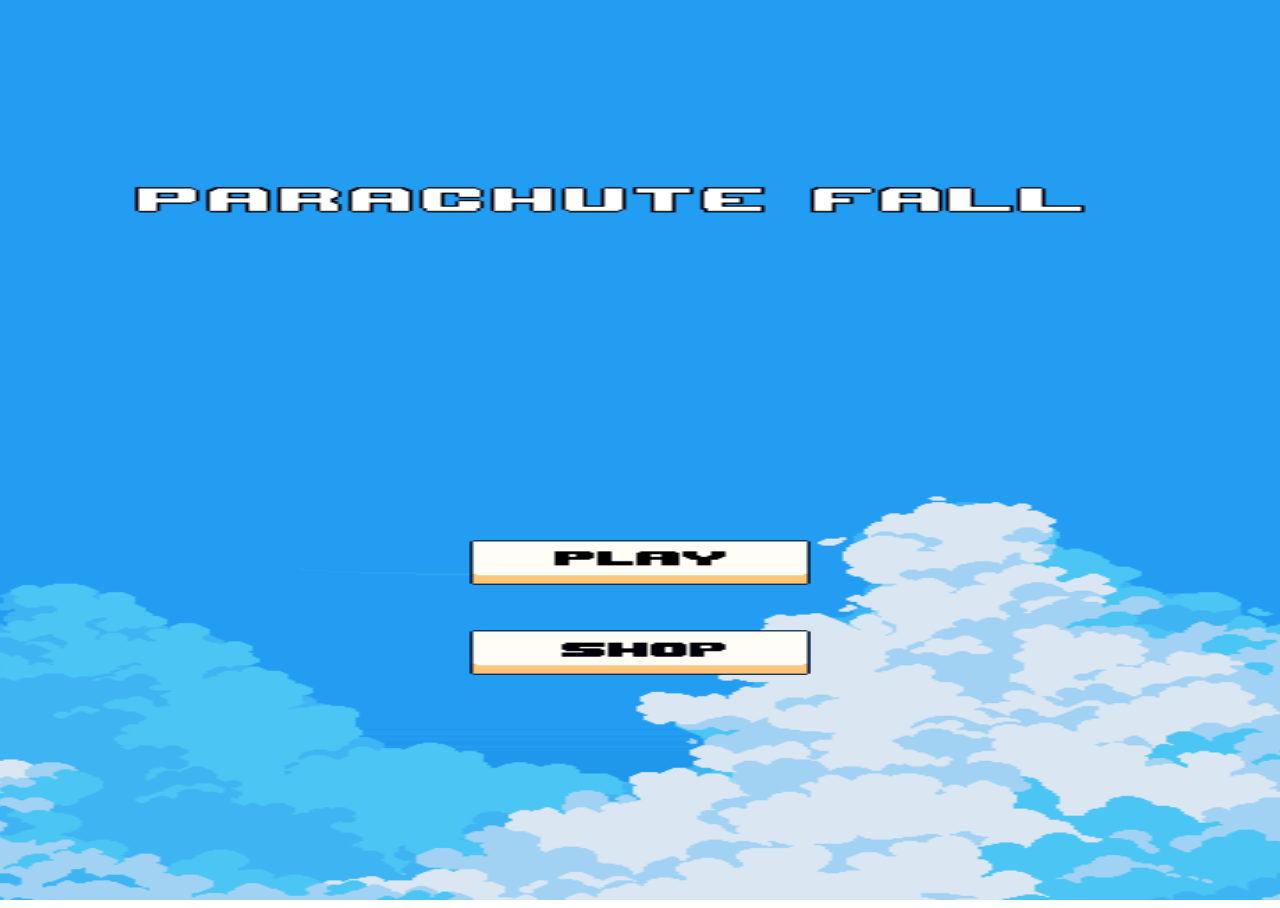
==== game/index.html @ 855a394d "Add files via upload" ====
<!DOCTYPE html>
<html lang="en">

<style type="text/css">
  h1 {
	  font-family: Arial, Helvetica, sans-serif;
	  color: #F00;
	  font-size: x-large;
  }
  p {
	  font-family: Arial, Helvetica, sans-serif;
	  color: #000;
	  font-size: small;
  }
  body {
	  background-color: #FFF;
      text-align: center;
      margin: 0;
      padding: 0;
  }
  #bloctxt {
	  border-left-width: 5px;
	  border-left-style: solid;
	  border-left-color: #F00;
	  padding-left: 10px;
	  position: absolute;
	  left: 50%%;
	  width: 600px;
	  margin-left: -260px
  }
</style>
<head>
  <meta http-equiv="Content-Type" content="text/html; charset=UTF-8"/>

  <!-- Enables full-screen on iOS devices -->
  <meta name="viewport" content="initial-scale=1.0, maximum-scale=1.0, minimum-scale=1.0, user-scalable=no, target-densitydpi=device-dpi" />
  <meta name="apple-mobile-web-app-capable" content="yes" />
  <meta name="apple-mobile-web-app-status-bar-style" content="black" />
  <meta name="HandheldFriendly" content="true" />

  <title>Clickteam Fusion Developer 2.5+ HTML5 Runtime</title>

	<script>
	   	// Detection of old browsers that do not support the canvas element
		// Falls back to a default page
	    if (!document.createElement("canvas").getContext)
	    {
			window.open("http://www.clickteam.com/html5-fallback", "_self");
		}
	</script>


  	<!-- EXTRASOURCES -->
    <!-- Loads the Javascript code...-->
    <script src="src/Runtime.js"></script>

  <script>

	// Detection of when the html file is ran locally.
	// You can remove this code for the final version
	if (window.location.protocol == "file:")
	{
		document.write('<div id="bloctxt">');
		document.write('<h1>The application cannot be run...</h1>');
		document.write('<p>HTML browsers do not allow you to launch data files directly from the file system.<br>');
		document.write('A drag & drop of the html file on a web-browser window will not work, on any machine.<br>');
		document.write('Please use the Build & Run option (it opens a local web server) to run your application,<br>')
		document.write('or upload your application folder to a remote web-server, and start it from there...</p>');
		document.write('</div>');
		throw new error("Cannot run application");
	}
  </script>
</head>

<body>

<div style="display: inline-block; -webkit-user-select: none; text-align: left;">
    <canvas id="MMFCanvas" width="360" height="640">
    	Your browser does not support Canvas.
    </canvas>
</div>

<script>
    // RUNTIMESTART
    // This is where the HTML5 runtime is actually started
    window.addEventListener("load", windowLoaded, false);
    function windowLoaded()
    {
        // Calls the runtime
        // First parameter : name of the canvas element
        // Second parameter : path to the cch file. Images and sounds must lay beside this file
        new Runtime("MMFCanvas", "resources/Parachute Fall (GFX Fix) 2.cch");
    }
    // RUNTIMESTARTEND
</script>

</body>
</html>
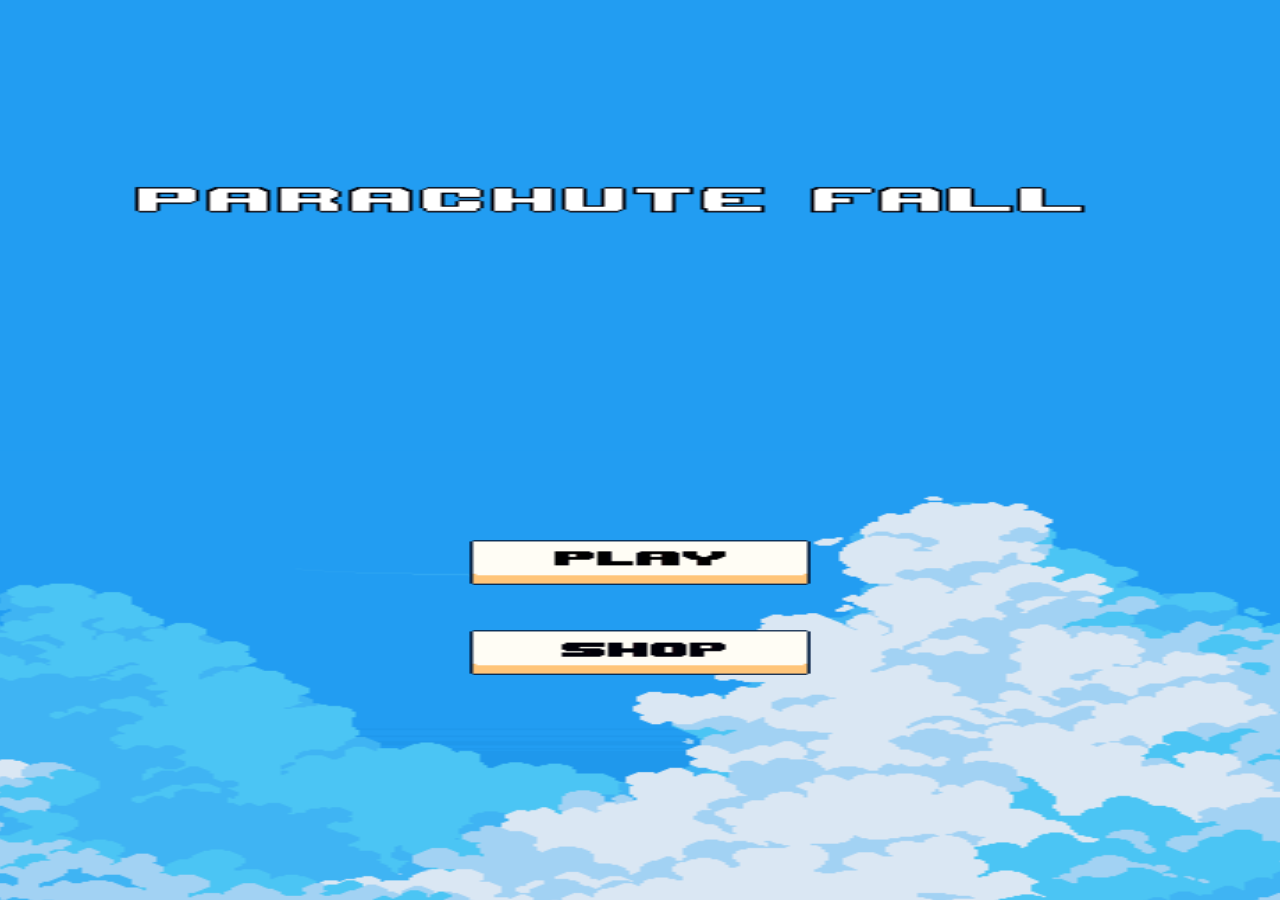
==== commit bd1fbbf6: "Add files via upload" ====
--- a/game/index.html
+++ b/game/index.html
@@ -89,7 +89,7 @@
         // Calls the runtime
         // First parameter : name of the canvas element
         // Second parameter : path to the cch file. Images and sounds must lay beside this file
-        new Runtime("MMFCanvas", "resources/Parachute Fall (GFX Fix) 2.cch");
+        new Runtime("MMFCanvas", "resources/game.cch");
     }
     // RUNTIMESTARTEND
 </script>
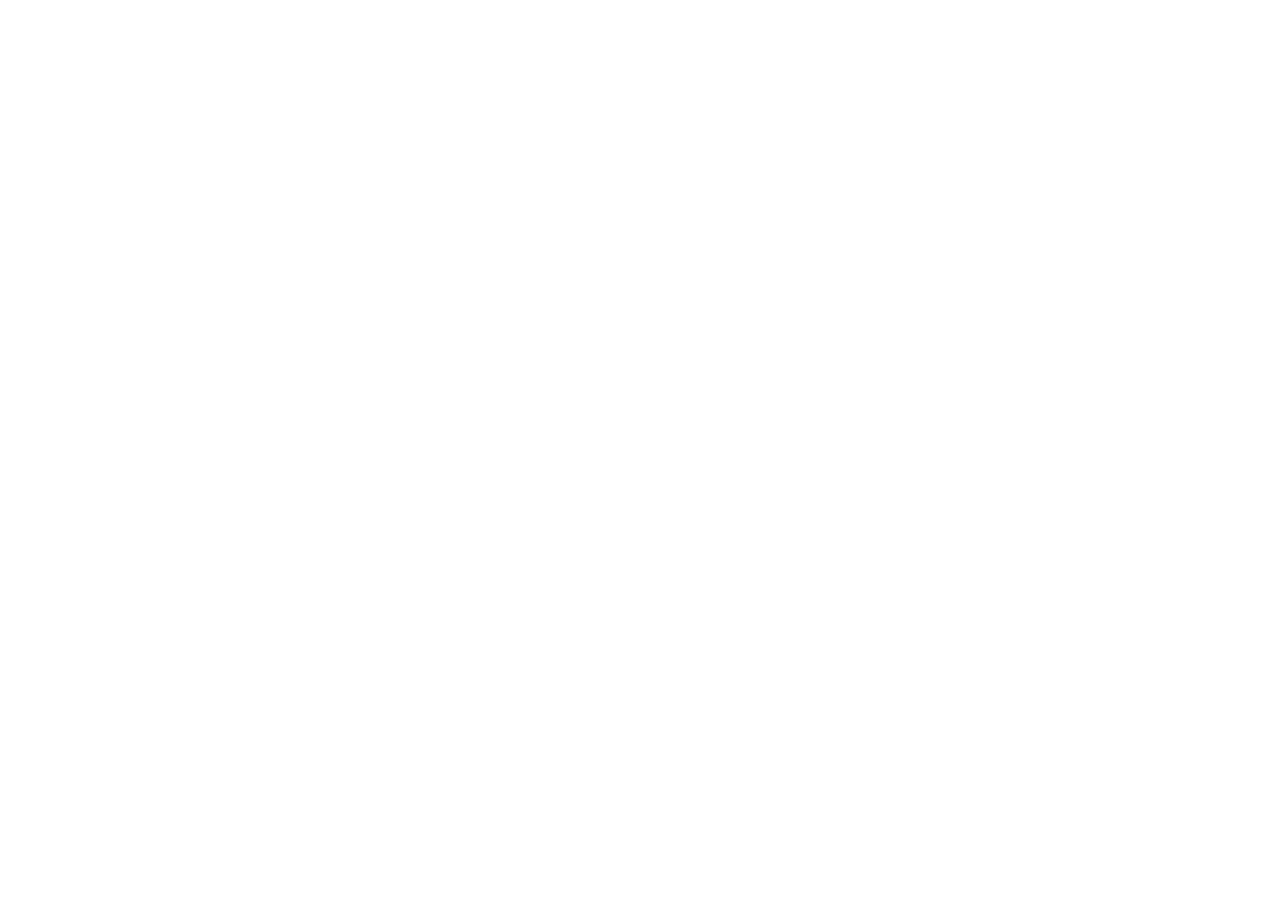
==== commit c1d949dc: "Update index.html" ====
--- a/game/index.html
+++ b/game/index.html
@@ -1,14 +1,14 @@
 <!DOCTYPE html>
 <html lang="en">
-
+<link href="stylesheet.css" rel="stylesheet">
 <style type="text/css">
   h1 {
-	  font-family: Arial, Helvetica, sans-serif;
+	  font-family: 'Upheaval';
 	  color: #F00;
 	  font-size: x-large;
   }
   p {
-	  font-family: Arial, Helvetica, sans-serif;
+	  font-family: 'Upheaval';
 	  color: #000;
 	  font-size: small;
   }
@@ -38,7 +38,7 @@
   <meta name="apple-mobile-web-app-status-bar-style" content="black" />
   <meta name="HandheldFriendly" content="true" />
 
-  <title>Clickteam Fusion Developer 2.5+ HTML5 Runtime</title>
+  <title>Parachute Fall</title>
 
 	<script>
 	   	// Detection of old browsers that do not support the canvas element
@@ -89,7 +89,7 @@
         // Calls the runtime
         // First parameter : name of the canvas element
         // Second parameter : path to the cch file. Images and sounds must lay beside this file
-        new Runtime("MMFCanvas", "resources/game.cch");
+        new Runtime("MMFCanvas", "resources/Parachute Fall.cch");
     }
     // RUNTIMESTARTEND
 </script>
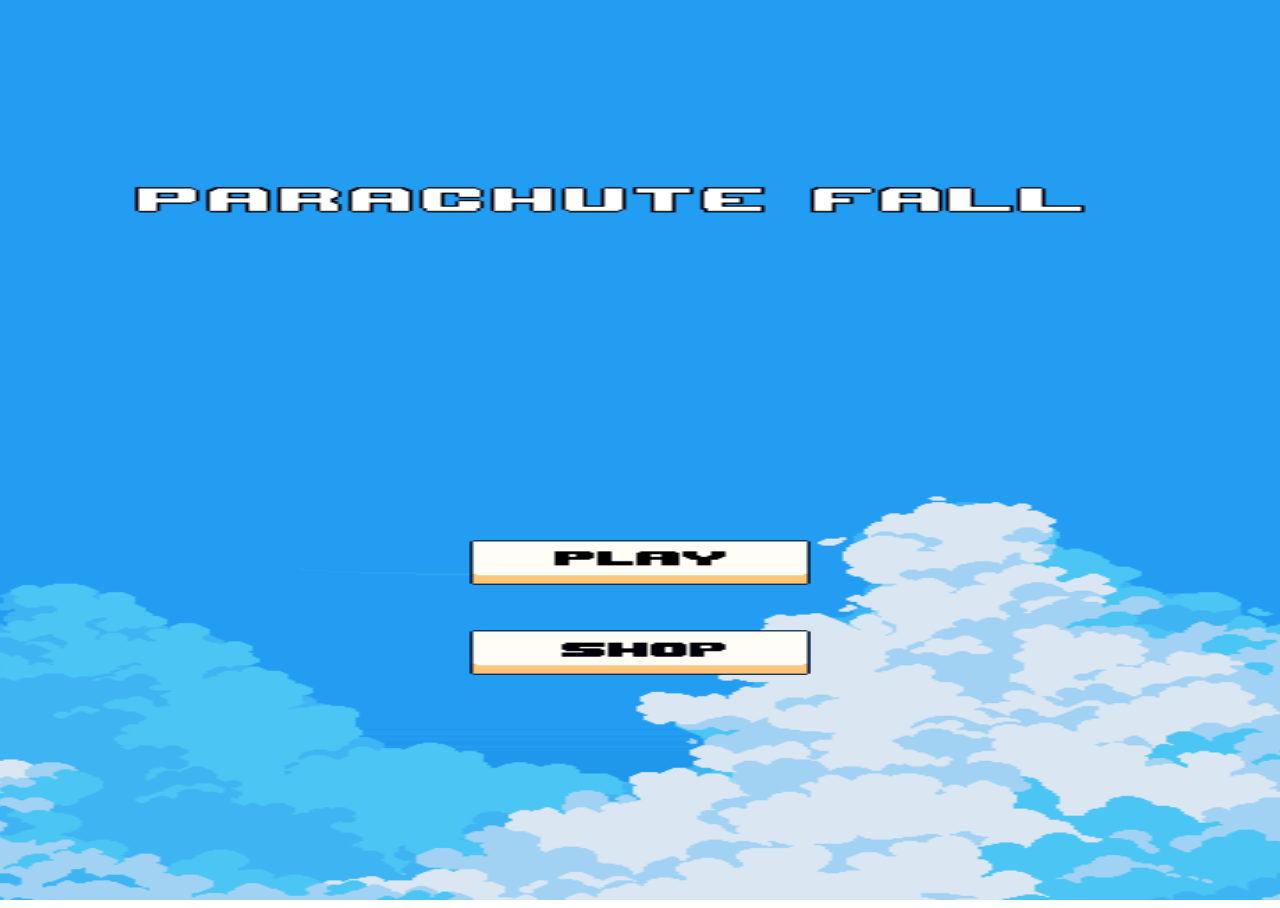
==== commit 1979cf41: "Update index.html" ====
--- a/game/index.html
+++ b/game/index.html
@@ -1,14 +1,14 @@
 <!DOCTYPE html>
 <html lang="en">
-<link href="stylesheet.css" rel="stylesheet">
+
 <style type="text/css">
   h1 {
-	  font-family: 'Upheaval';
+	  font-family: Arial, Helvetica, sans-serif;
 	  color: #F00;
 	  font-size: x-large;
   }
   p {
-	  font-family: 'Upheaval';
+	  font-family: Arial, Helvetica, sans-serif;
 	  color: #000;
 	  font-size: small;
   }
@@ -89,7 +89,7 @@
         // Calls the runtime
         // First parameter : name of the canvas element
         // Second parameter : path to the cch file. Images and sounds must lay beside this file
-        new Runtime("MMFCanvas", "resources/Parachute Fall.cch");
+        new Runtime("MMFCanvas", "resources/game.cch");
     }
     // RUNTIMESTARTEND
 </script>
